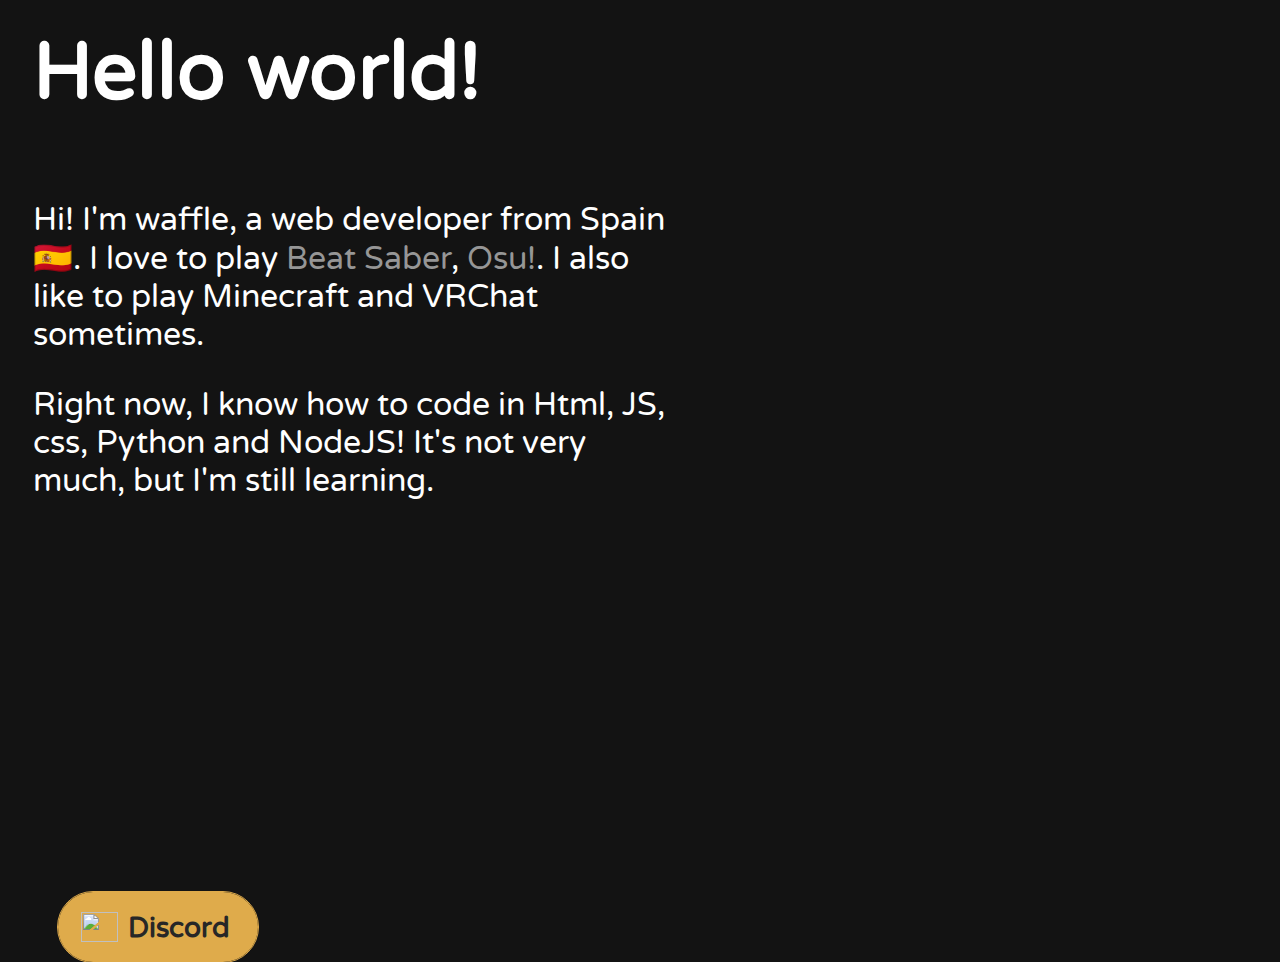
==== index.html @ 2f2a7c98 "Add files via upload" ====
<!DOCTYPE html>
<html>

    <head> 
        
        <link rel="stylesheet" href="style.css">
        <meta charset="utf-8">
        <link rel="icon" type="image/x-icon" href="https://static.wikia.nocookie.net/ipod/images/6/63/Among_Us_app_icon.png/revision/latest/scale-to-width-down/612?cb=20210508205652">
        <title>I'm waffle... Meow!</title>

    </head>

    <body bgcolor="#131313">

        <p class="title">Hello world!</p>
        
        <div id="div1">
        
            <p class="text">Hi! I'm waffle, a web developer from Spain 🇪🇸. I love to play <a class="link" href="https://scoresaber.com/u/76561198452268538" target="blank">Beat Saber</a>, <a class="link" href="https://osu.ppy.sh/users/14963013" target="blank">Osu!</a>. I also like to play Minecraft and VRChat sometimes.</p>

            <p class="text">Right now, I know how to code in Html, JS, css, Python and NodeJS! It's not very much, but I'm still learning.</p>

        </div>

        <a href="https://discord.com/users/477503490139226113" target="blank">
        <div id="discord">
        
            <tr>
            <img class="imgFooter" src="https://seeklogo.com/images/D/discord-black-logo-733DD6B9B0-seeklogo.com.png">

            <p class="textFooter">Discord</p>
            </tr>

        </div>
        </a>

    </body>

</html>
---- style.css ----
@import url('https://fonts.googleapis.com/css2?family=Varela+Round&display=swap');

.title {
    font-family: 'Varela Round', sans-serif;
    color: white;
    font-weight: bold;
    font-size: 500%;
    margin-top: 2%;
    margin-left: 2%;
    user-select: none;
}

.text {
    font-family: 'Varela Round', sans-serif;
    color: white;
    font-size: 200%;
    user-select: none;
}

#div1 {
    margin-left: 2%;
    width: 50%;
}

.link {
    color: rgb(150, 150, 150);
    transition: all 0.2s ease-in-out;
    text-decoration: none;
}

.link:visited {
    color: rgb(150, 150, 150);
    transition: all 0.2s ease-in-out;
    text-decoration: none;
}

.link:active {
    color: rgb(150, 150, 150);
    transition: all 0.2s ease-in-out;
    text-decoration: none;
}

.link:hover {
    color: rgb(223, 171, 75);
    transition: all 0.2s ease-in-out;
    text-decoration: none;
}

.imgFooter {
    height: 30px;
    width: 37px;
    float: left;
    padding-top: 20px;
    padding-left: 23px;
}

#discord {
    background-color: rgb(223, 171, 75);
    outline: rgb(223, 171, 75) solid 1px;
    margin-left: 50px;
    margin-top: 360px;
    border-radius: 60px;
    cursor: pointer;
    height: 70px;
    float: left;
    width: 200px;
    transition: all 0.1s ease-in-out;
}

#discord:hover {
    background-color: rgb(255, 255, 255);
    outline: rgb(223, 171, 75) solid 5px;
    margin-left: 50px;
    margin-top: 360px;
    border-radius: 60px;
    cursor: pointer;
    height: 70px;
    float: left;
    width: 200px;
    transform: scale(1.1);
    transition: all 0.1s ease-in-out;
}

.textFooter {
    font-family: 'Varela Round', sans-serif;
    color: rgb(39, 39, 39);
    font-size: 28px;
    user-select: none;
    float: left;
    margin-top: 19px;
    padding-left: 10px;
    font-weight: bolder;
}
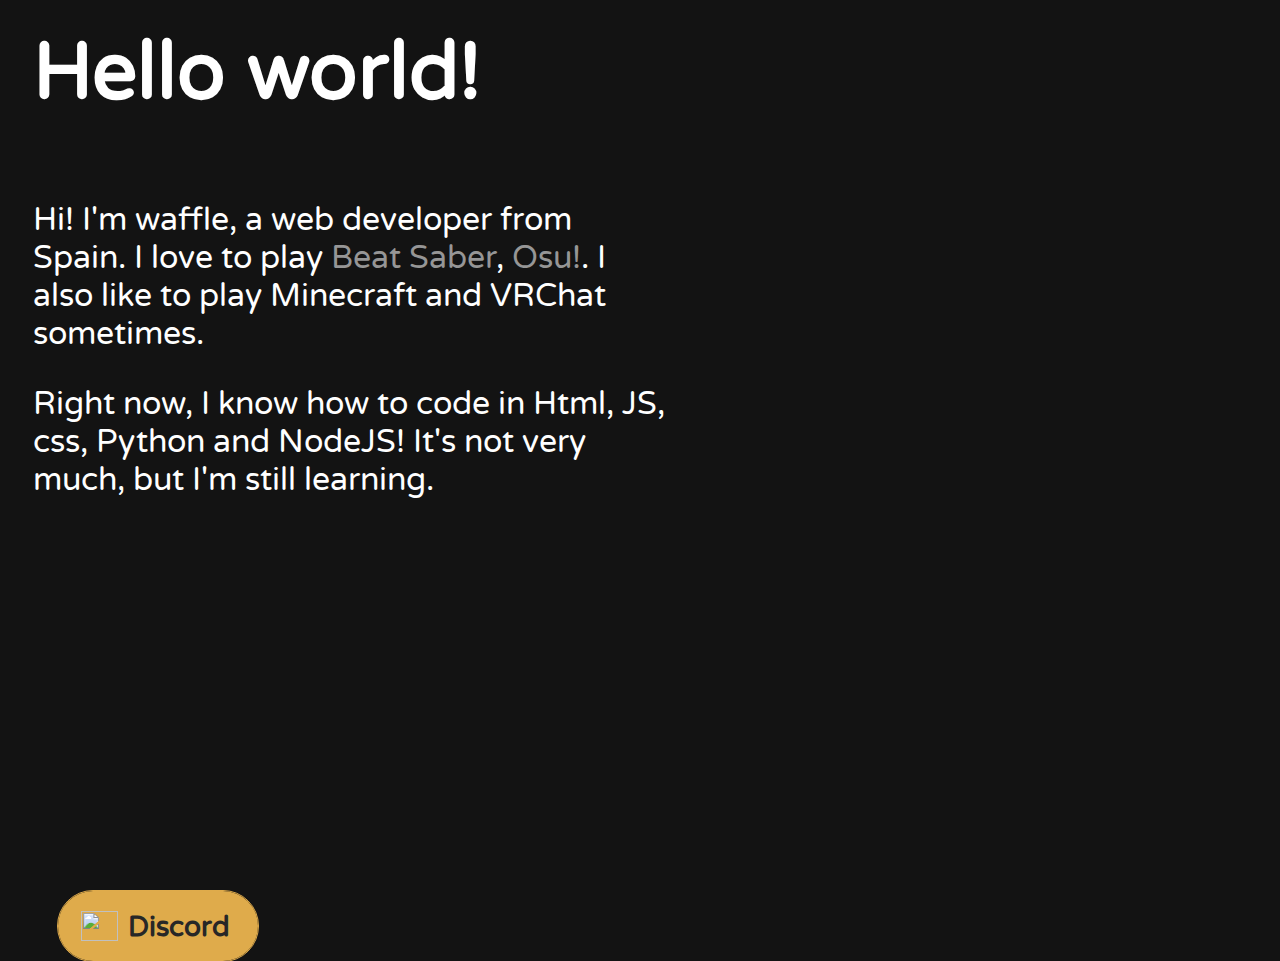
==== commit ce74b818: "Update index.html" ====
--- a/index.html
+++ b/index.html
@@ -5,7 +5,7 @@
         
         <link rel="stylesheet" href="style.css">
         <meta charset="utf-8">
-        <link rel="icon" type="image/x-icon" href="https://static.wikia.nocookie.net/ipod/images/6/63/Among_Us_app_icon.png/revision/latest/scale-to-width-down/612?cb=20210508205652">
+        <link rel="icon" type="image/x-icon" href="https://c.tenor.com/o9bbZuiIt0AAAAAd/amogus.gif">
         <title>I'm waffle... Meow!</title>
 
     </head>
@@ -16,7 +16,7 @@
         
         <div id="div1">
         
-            <p class="text">Hi! I'm waffle, a web developer from Spain 🇪🇸. I love to play <a class="link" href="https://scoresaber.com/u/76561198452268538" target="blank">Beat Saber</a>, <a class="link" href="https://osu.ppy.sh/users/14963013" target="blank">Osu!</a>. I also like to play Minecraft and VRChat sometimes.</p>
+            <p class="text">Hi! I'm waffle, a web developer from Spain. I love to play <a class="link" href="https://scoresaber.com/u/76561198452268538" target="blank">Beat Saber</a>, <a class="link" href="https://osu.ppy.sh/users/14963013" target="blank">Osu!</a>. I also like to play Minecraft and VRChat sometimes.</p>
 
             <p class="text">Right now, I know how to code in Html, JS, css, Python and NodeJS! It's not very much, but I'm still learning.</p>
 
@@ -36,4 +36,4 @@
 
     </body>
 
-</html>+</html>
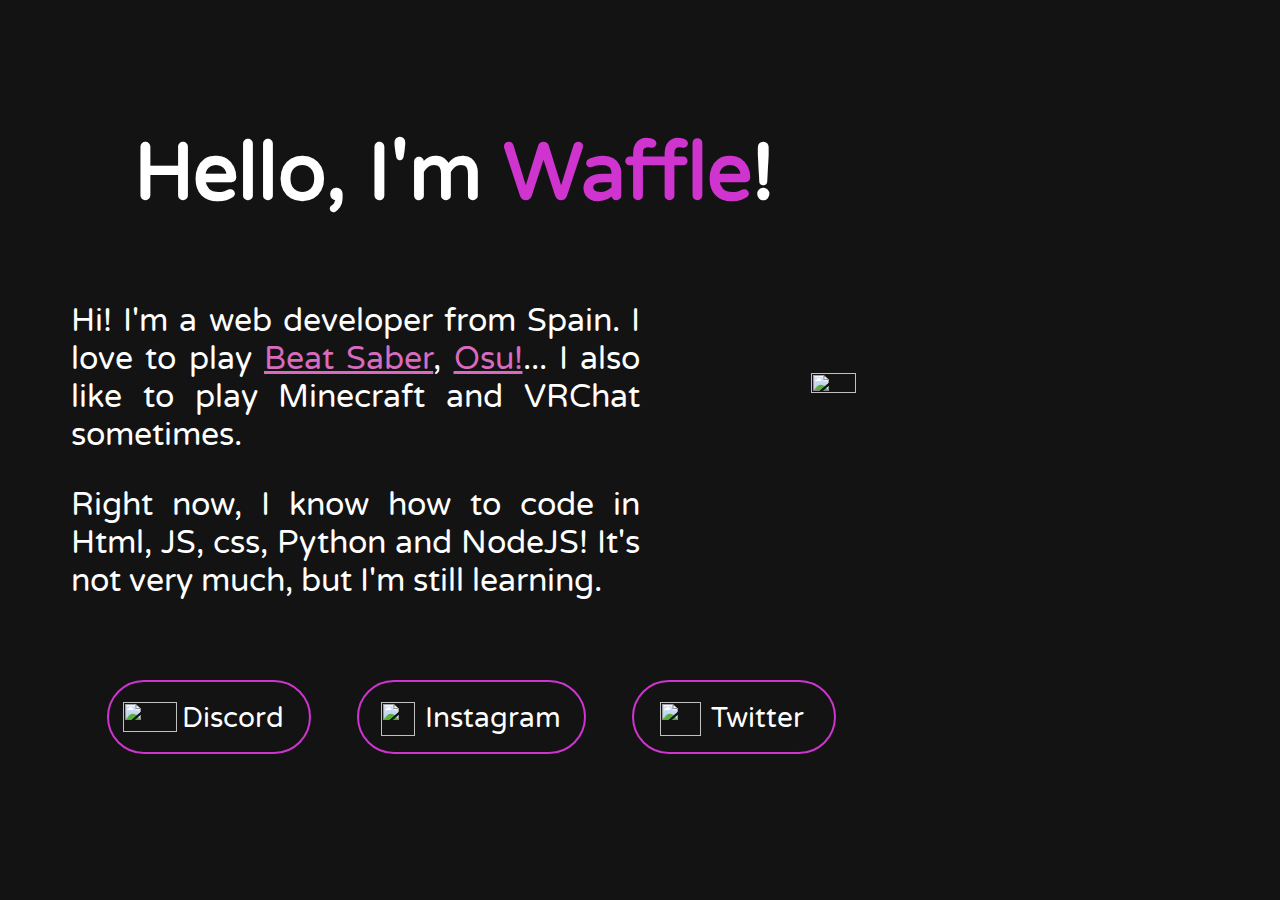
==== commit 7c384199: "Add files via upload" ====
--- a/index.html
+++ b/index.html
@@ -1,39 +1,65 @@
-<!DOCTYPE html>
-<html>
-
-    <head> 
-        
-        <link rel="stylesheet" href="style.css">
-        <meta charset="utf-8">
-        <link rel="icon" type="image/x-icon" href="https://c.tenor.com/o9bbZuiIt0AAAAAd/amogus.gif">
-        <title>I'm waffle... Meow!</title>
-
-    </head>
-
-    <body bgcolor="#131313">
-
-        <p class="title">Hello world!</p>
-        
-        <div id="div1">
-        
-            <p class="text">Hi! I'm waffle, a web developer from Spain. I love to play <a class="link" href="https://scoresaber.com/u/76561198452268538" target="blank">Beat Saber</a>, <a class="link" href="https://osu.ppy.sh/users/14963013" target="blank">Osu!</a>. I also like to play Minecraft and VRChat sometimes.</p>
-
-            <p class="text">Right now, I know how to code in Html, JS, css, Python and NodeJS! It's not very much, but I'm still learning.</p>
-
-        </div>
-
-        <a href="https://discord.com/users/477503490139226113" target="blank">
-        <div id="discord">
-        
-            <tr>
-            <img class="imgFooter" src="https://seeklogo.com/images/D/discord-black-logo-733DD6B9B0-seeklogo.com.png">
-
-            <p class="textFooter">Discord</p>
-            </tr>
-
-        </div>
-        </a>
-
-    </body>
-
-</html>
+<!DOCTYPE html>
+<html>
+
+    <head> 
+        
+        <link rel="stylesheet" href="style.css">
+        <meta charset="utf-8">
+        <link rel="icon" type="image/x-icon" href="https://bslegacy.com/assets/BSL_DualBlockSlash.png">
+        <title>I'm waffle... Meow!</title>
+
+    </head>
+
+    <body bgcolor="#131313">
+
+        <p class="title">Hello, I'm <span id="waffle">Waffle</span>!</p>
+        
+        <div id="div1">
+        
+            <p class="text">Hi! I'm a web developer from Spain. I love to play <a class="link" href="https://scoresaber.com/u/76561198452268538" target="blank">Beat Saber</a>, <a class="link" href="https://osu.ppy.sh/users/14963013" target="blank">Osu!</a>... I also like to play Minecraft and VRChat sometimes.</p>
+
+            <a href="http://www.themostamazingwebsiteontheinternet.com/" target="blank"><img src="https://c.tenor.com/Weyin7lqYhsAAAAi/rainbowcat.gif" id="rainbowCat"></a>
+
+            <p class="text">Right now, I know how to code in Html, JS, css, Python and NodeJS! It's not very much, but I'm still learning.</p>
+
+        </div>
+    
+        <a href="https://discord.com/users/477503490139226113" target="blank">
+        <div id="discord">
+        
+            <tr>
+            <img class="imgFooter" src="https://logos-marcas.com/wp-content/uploads/2020/12/Discord-Logo.png">
+
+            <p class="textFooter">Discord</p>
+            </tr>
+
+        </div>
+        </a>
+
+        <a href="https://www.instagram.com/sirwaffly/?theme=dark" target="blank">
+        <div id="instagram">
+
+            <tr>
+            <img class="imgFooter2" src="https://assets.stickpng.com/images/580b57fcd9996e24bc43c521.png">
+
+            <p class="textFooter2">Instagram</p>
+            </tr>
+
+        </div>
+        </a>
+
+        <a href="https://twitter.com/SirWaffly" target="blank">
+        <div id="twitter">
+
+            <tr>
+            <img class="imgFooter3" src="https://logodownload.org/wp-content/uploads/2014/09/twitter-logo-4.png">
+
+            <p class="textFooter3">Twitter</p>
+            </tr>
+
+        </div>
+        </a>
+
+    </body>
+
+</html>--- a/style.css
+++ b/style.css
@@ -1,93 +1,198 @@
-@import url('https://fonts.googleapis.com/css2?family=Varela+Round&display=swap');
-
-.title {
-    font-family: 'Varela Round', sans-serif;
-    color: white;
-    font-weight: bold;
-    font-size: 500%;
-    margin-top: 2%;
-    margin-left: 2%;
-    user-select: none;
-}
-
-.text {
-    font-family: 'Varela Round', sans-serif;
-    color: white;
-    font-size: 200%;
-    user-select: none;
-}
-
-#div1 {
-    margin-left: 2%;
-    width: 50%;
-}
-
-.link {
-    color: rgb(150, 150, 150);
-    transition: all 0.2s ease-in-out;
-    text-decoration: none;
-}
-
-.link:visited {
-    color: rgb(150, 150, 150);
-    transition: all 0.2s ease-in-out;
-    text-decoration: none;
-}
-
-.link:active {
-    color: rgb(150, 150, 150);
-    transition: all 0.2s ease-in-out;
-    text-decoration: none;
-}
-
-.link:hover {
-    color: rgb(223, 171, 75);
-    transition: all 0.2s ease-in-out;
-    text-decoration: none;
-}
-
-.imgFooter {
-    height: 30px;
-    width: 37px;
-    float: left;
-    padding-top: 20px;
-    padding-left: 23px;
-}
-
-#discord {
-    background-color: rgb(223, 171, 75);
-    outline: rgb(223, 171, 75) solid 1px;
-    margin-left: 50px;
-    margin-top: 360px;
-    border-radius: 60px;
-    cursor: pointer;
-    height: 70px;
-    float: left;
-    width: 200px;
-    transition: all 0.1s ease-in-out;
-}
-
-#discord:hover {
-    background-color: rgb(255, 255, 255);
-    outline: rgb(223, 171, 75) solid 5px;
-    margin-left: 50px;
-    margin-top: 360px;
-    border-radius: 60px;
-    cursor: pointer;
-    height: 70px;
-    float: left;
-    width: 200px;
-    transform: scale(1.1);
-    transition: all 0.1s ease-in-out;
-}
-
-.textFooter {
-    font-family: 'Varela Round', sans-serif;
-    color: rgb(39, 39, 39);
-    font-size: 28px;
-    user-select: none;
-    float: left;
-    margin-top: 19px;
-    padding-left: 10px;
-    font-weight: bolder;
+@import url('https://fonts.googleapis.com/css2?family=Varela+Round&display=swap');
+
+.title {
+    font-family: 'Varela Round', sans-serif;
+    color: white;
+    font-weight: bold;
+    font-size: 500%;
+    margin-top: 10%;
+    margin-left: 10%;
+    user-select: none;
+}
+
+#waffle {
+    color: rgb(207, 52, 207);
+}
+
+.text {
+    font-family: 'Varela Round', sans-serif;
+    color: white;
+    font-size: 200%;
+    user-select: none;
+    width: 50%;
+}
+
+#div1 {
+    margin-left: 5%;
+    width: 90%;
+    text-align: justify;
+}
+
+.link {
+    color: rgb(216, 107, 192);
+    transition: all 0.2s ease-in-out;
+}
+
+.link:visited {
+    color: rgb(216, 107, 192);
+    transition: all 0.2s ease-in-out;
+}
+
+.link:active {
+    color: rgb(216, 107, 192);
+    transition: all 0.2s ease-in-out;
+}
+
+.link:hover {
+    color: rgb(160, 52, 145);
+    transition: all 0.2s ease-in-out;
+}
+
+.imgFooter {
+    height: 30px;
+    width: 54px;
+    float: left;
+    padding-top: 20px;
+    padding-left: 14px;
+}
+
+#discord {
+    outline: rgb(207, 52, 207) solid 2px;
+    margin-left: 8%;
+    margin-top: 50px;
+    border-radius: 60px;
+    cursor: pointer;
+    height: 70px;
+    float: left;
+    width: 200px;
+    transition: all 0.1s ease-in-out;
+}
+
+#discord:hover {
+    outline: rgb(207, 52, 207) solid 5px;
+    margin-left: 50px;
+    margin-top: 50px;
+    border-radius: 60px;
+    cursor: pointer;
+    height: 70px;
+    float: left;
+    width: 200px;
+    transform: scale(1.1);
+    transition: all 0.1s ease-in-out;
+}
+
+.textFooter {
+    font-family: 'Varela Round', sans-serif;
+    color: rgb(255, 255, 255);
+    font-size: 28px;
+    user-select: none;
+    float: left;
+    margin-top: 19px;
+    padding-left: 5px;
+}
+
+#instagram {
+    outline: rgb(207, 52, 207) solid 2px;
+    margin-left: 50px;
+    margin-top: 50px;
+    border-radius: 60px;
+    cursor: pointer;
+    height: 70px;
+    float: left;
+    width: 225px;
+    transition: all 0.1s ease-in-out;
+}
+
+#instagram:hover {
+    outline: rgb(207, 52, 207) solid 5px;
+    margin-left: 50px;
+    margin-top: 50px;
+    border-radius: 60px;
+    cursor: pointer;
+    height: 70px;
+    float: left;
+    width: 225px;
+    transform: scale(1.1);
+    transition: all 0.1s ease-in-out;
+}
+
+.imgFooter2 {
+    height: 34px;
+    width: 34px;
+    float: left;
+    padding-top: 20px;
+    padding-left: 22px;
+}
+
+.textFooter2 {
+    font-family: 'Varela Round', sans-serif;
+    color: rgb(255, 255, 255);
+    font-size: 28px;
+    user-select: none;
+    float: left;
+    margin-top: 19px;
+    padding-left: 10px;
+}
+
+#twitter {
+    outline: rgb(207, 52, 207) solid 2px;
+    margin-left: 50px;
+    margin-top: 50px;
+    border-radius: 60px;
+    cursor: pointer;
+    height: 70px;
+    float: left;
+    width: 200px;
+    transition: all 0.1s ease-in-out;
+}
+
+#twitter:hover {
+    outline: rgb(207, 52, 207) solid 5px;
+    margin-left: 50px;
+    margin-top: 50px;
+    border-radius: 60px;
+    cursor: pointer;
+    height: 70px;
+    float: left;
+    width: 200px;
+    transform: scale(1.1);
+    transition: all 0.1s ease-in-out;
+}
+
+.imgFooter3 {
+    height: 34px;
+    width: 41px;
+    float: left;
+    padding-top: 20px;
+    padding-left: 26px;
+}
+
+.textFooter3 {
+    font-family: 'Varela Round', sans-serif;
+    color: rgb(255, 255, 255);
+    font-size: 28px;
+    user-select: none;
+    float: left;
+    margin-top: 19px;
+    padding-left: 10px;
+}
+
+#rainbowCat {
+    height: 20%;
+    width: 20%;
+    float: right;
+    margin-top: -10%;
+    margin-right: 15%;
+    transition: all 0.2s ease-in-out;
+}
+
+#rainbowCat:hover {
+    height: 20%;
+    width: 20%;
+    float: right;
+    margin-top: -10%;
+    margin-right: 15%;
+    transition: all 0.2s ease-in-out;
+    cursor: pointer;
+    transform: scale(1.23);
 }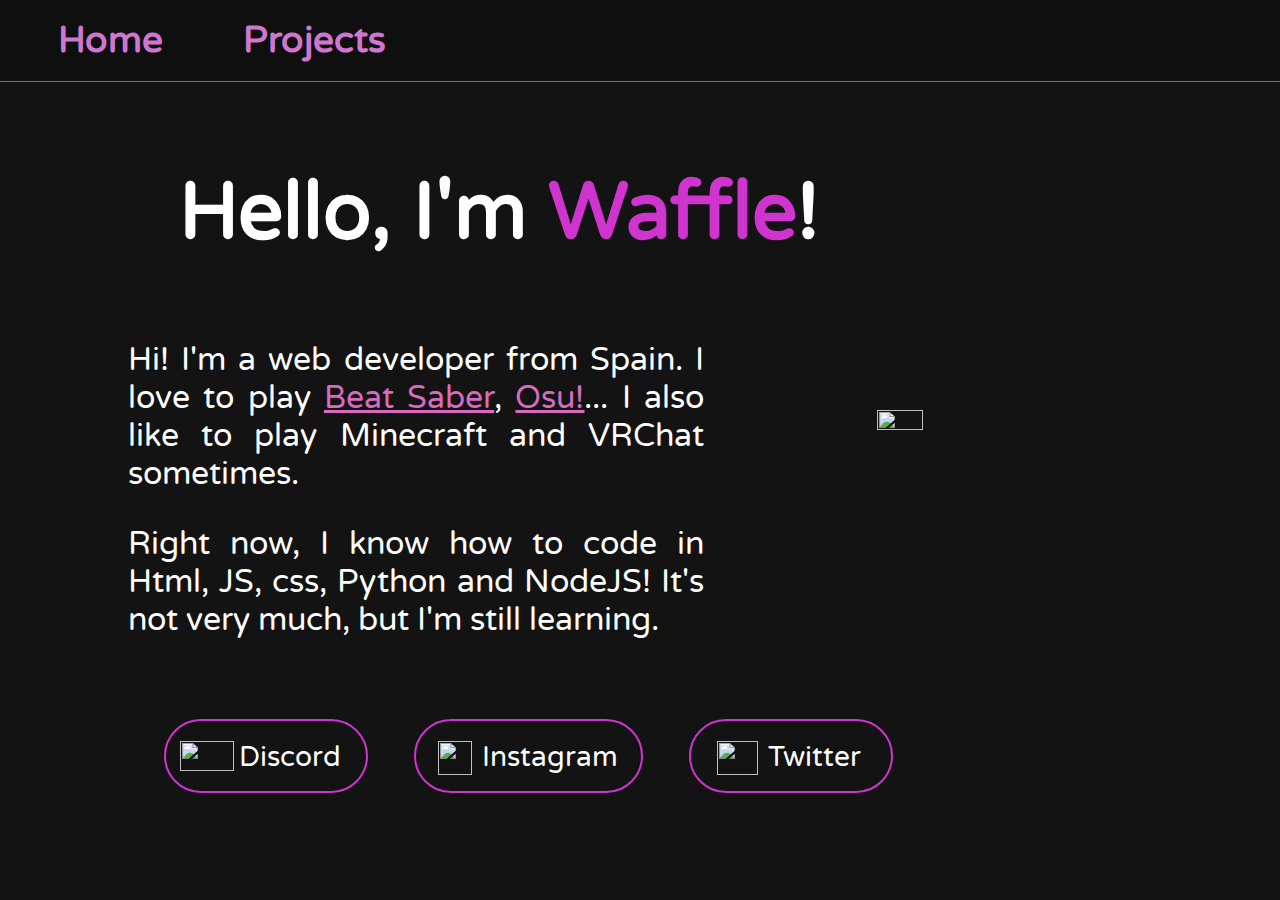
==== commit 55830591: "Add files via upload" ====
--- a/index.html
+++ b/index.html
@@ -11,6 +11,18 @@
     </head>
 
     <body bgcolor="#131313">
+
+        <header>
+			
+            <nav>
+                <ul class="nav_links">
+                    <li><a href="index.html">Home</a></li>
+                    <li><a href="projects.html">Projects</a></li>
+    
+                </ul>
+            </nav>
+        
+        </header>
 
         <p class="title">Hello, I'm <span id="waffle">Waffle</span>!</p>
         
--- a/style.css
+++ b/style.css
@@ -1,12 +1,61 @@
 @import url('https://fonts.googleapis.com/css2?family=Varela+Round&display=swap');
+@import url('https://fonts.googleapis.com/css2?family=Baloo+Bhaijaan+2&family=Varela+Round&display=swap');
+
+/*navbar*/
+body {
+    margin:0;
+    padding:0;
+
+}
+
+header   {
+    margin:0;
+    padding:0;
+}
+
+header ul {
+    margin-top: 0;
+    display: flex;
+    border-bottom: solid rgb(207, 52, 207) 1px ;
+    padding: 18px;
+	background-color: #0f0f0f;
+    font-size: 230%;
+}
+
+.nav_links {
+	list-style: none
+    rgb(226, 122, 226);
+}
+
+.nav_links li {
+	display: inline-block;
+	padding: 0px 40px;
+    color: rgb(240, 123, 240);
+    font-family: 'Baloo Bhaijaan 2', cursive;
+    font-family: 'Varela Round', sans-serif;
+    font-weight: bolder;
+}
+
+.nav_links li a {
+	transition: all 0.1s ease 0s;
+    text-decoration: none;
+    color: rgb(207, 119, 207);
+}
+
+.nav_links li a:hover {
+	color: rgb(160, 52, 145);
+    transition: all 0.1s ease-in-out;
+}
+
+/*navbar*/
 
 .title {
     font-family: 'Varela Round', sans-serif;
     color: white;
     font-weight: bold;
     font-size: 500%;
-    margin-top: 10%;
-    margin-left: 10%;
+    margin-top: 6.5%;
+    margin-left: 14%;
     user-select: none;
 }
 
@@ -23,7 +72,7 @@
 }
 
 #div1 {
-    margin-left: 5%;
+    margin-left: 10%;
     width: 90%;
     text-align: justify;
 }
@@ -58,7 +107,7 @@
 
 #discord {
     outline: rgb(207, 52, 207) solid 2px;
-    margin-left: 8%;
+    margin-left: 13%;
     margin-top: 50px;
     border-radius: 60px;
     cursor: pointer;
@@ -70,7 +119,7 @@
 
 #discord:hover {
     outline: rgb(207, 52, 207) solid 5px;
-    margin-left: 50px;
+    margin-left: 8%;
     margin-top: 50px;
     border-radius: 60px;
     cursor: pointer;
@@ -195,4 +244,16 @@
     transition: all 0.2s ease-in-out;
     cursor: pointer;
     transform: scale(1.23);
+}
+
+#nhtbs {
+    margin: 0;
+    position: absolute;
+    top: 50%;
+    left: 50%;
+    -ms-transform: translate(-50%, -50%);
+    transform: translate(-50%, -20%);
+    font-size: 400%;
+    font-family: 'Varela Round', sans-serif;
+    color: white;
 }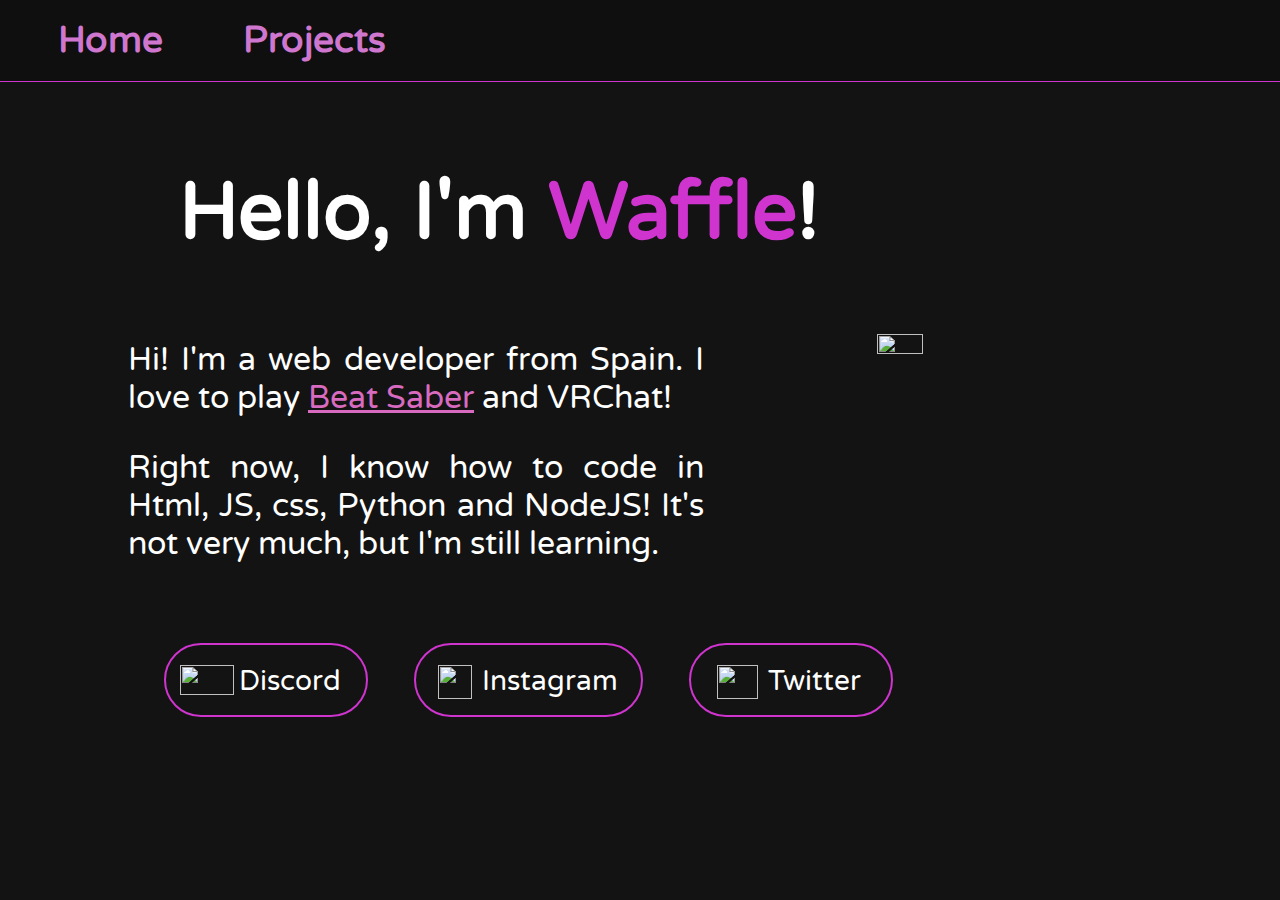
==== commit 1bd3fbeb: "Update index.html" ====
--- a/index.html
+++ b/index.html
@@ -28,7 +28,7 @@
         
         <div id="div1">
         
-            <p class="text">Hi! I'm a web developer from Spain. I love to play <a class="link" href="https://scoresaber.com/u/76561198452268538" target="blank">Beat Saber</a>, <a class="link" href="https://osu.ppy.sh/users/14963013" target="blank">Osu!</a>... I also like to play Minecraft and VRChat sometimes.</p>
+            <p class="text">Hi! I'm a web developer from Spain. I love to play <a class="link" href="https://scoresaber.com/u/76561198452268538" target="blank">Beat Saber</a> and VRChat!</p>
 
             <a href="http://www.themostamazingwebsiteontheinternet.com/" target="blank"><img src="https://c.tenor.com/Weyin7lqYhsAAAAi/rainbowcat.gif" id="rainbowCat"></a>
 
@@ -52,7 +52,7 @@
         <div id="instagram">
 
             <tr>
-            <img class="imgFooter2" src="https://assets.stickpng.com/images/580b57fcd9996e24bc43c521.png">
+            <img class="imgFooter2" src="https://upload.wikimedia.org/wikipedia/commons/thumb/e/e7/Instagram_logo_2016.svg/768px-Instagram_logo_2016.svg.png">
 
             <p class="textFooter2">Instagram</p>
             </tr>
@@ -74,4 +74,4 @@
 
     </body>
 
-</html>+</html>
--- a/style.css
+++ b/style.css
@@ -119,7 +119,7 @@
 
 #discord:hover {
     outline: rgb(207, 52, 207) solid 5px;
-    margin-left: 8%;
+    margin-left: 13%;
     margin-top: 50px;
     border-radius: 60px;
     cursor: pointer;
@@ -256,4 +256,4 @@
     font-size: 400%;
     font-family: 'Varela Round', sans-serif;
     color: white;
-}+}
